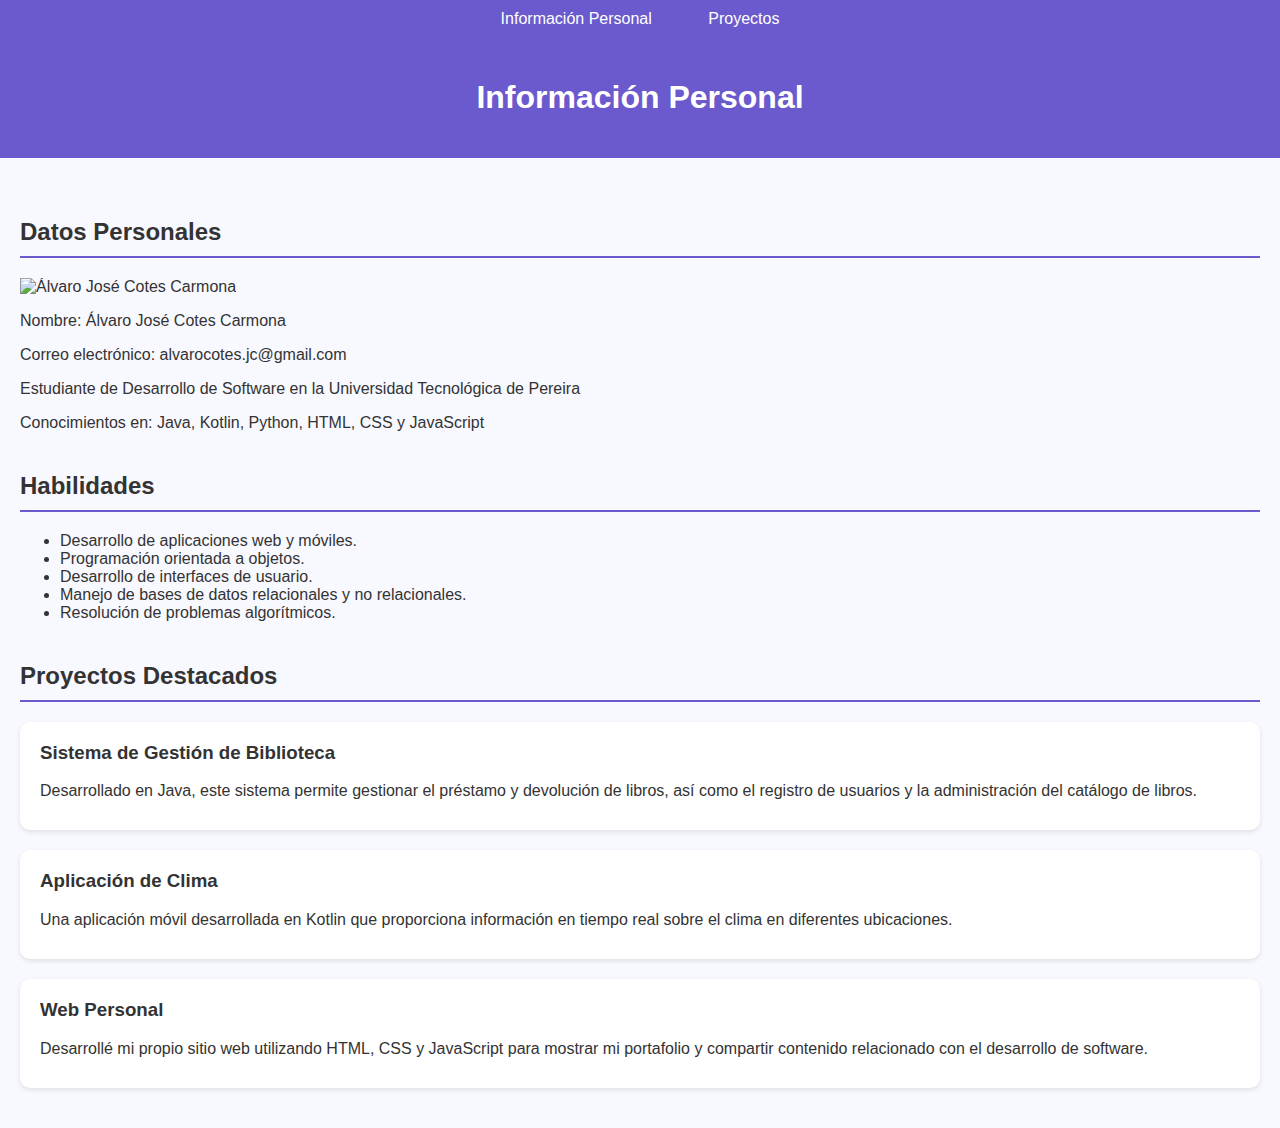
==== index.html @ bfaa5890 "inicio de proyecto" ====
<!DOCTYPE html>
<html lang="es">
<head>
    <meta charset="UTF-8">
    <meta name="viewport" content="width=device-width, initial-scale=1.0">
    <title>Información Personal</title>
    <link rel="stylesheet" href="styles.css">
</head>
<body>
    <nav>
        <ul>
            <li><a href="#personal-info">Información Personal</a></li>
            <li><a href="projects.html">Proyectos</a></li>
        </ul>
    </nav>
    <header>
        <h1>Información Personal</h1>
    </header>
    <main>
        <section id="personal-info">
            <h2>Datos Personales</h2>
            <img src="tu_foto.jpg" alt="Álvaro José Cotes Carmona">
            <p>Nombre: Álvaro José Cotes Carmona</p>
            <p>Correo electrónico: alvarocotes.jc@gmail.com</p>
            <p>Estudiante de Desarrollo de Software en la Universidad Tecnológica de Pereira</p>
            <p>Conocimientos en: Java, Kotlin, Python, HTML, CSS y JavaScript</p>
        </section>
        
        <section id="skills">
            <h2>Habilidades</h2>
            <ul>
                <li>Desarrollo de aplicaciones web y móviles.</li>
                <li>Programación orientada a objetos.</li>
                <li>Desarrollo de interfaces de usuario.</li>
                <li>Manejo de bases de datos relacionales y no relacionales.</li>
                <li>Resolución de problemas algorítmicos.</li>
            </ul>
        </section>
        
        <section id="projects">
            <h2>Proyectos Destacados</h2>
            <div class="project">
                <h3>Sistema de Gestión de Biblioteca</h3>
                <p>Desarrollado en Java, este sistema permite gestionar el préstamo y devolución de libros, así como el registro de usuarios y la administración del catálogo de libros.</p>
            </div>
            <div class="project">
                <h3>Aplicación de Clima</h3>
                <p>Una aplicación móvil desarrollada en Kotlin que proporciona información en tiempo real sobre el clima en diferentes ubicaciones.</p>
            </div>
            <div class="project">
                <h3>Web Personal</h3>
                <p>Desarrollé mi propio sitio web utilizando HTML, CSS y JavaScript para mostrar mi portafolio y compartir contenido relacionado con el desarrollo de software.</p>
            </div>
            <!-- Puedes agregar más proyectos según lo desees -->
        </section>
    </main>
</body>
</html>
---- styles.css ----
/* Paleta de colores */
:root {
    --color-primary: #6a5acd; /* Lila */
    --color-secondary: #ff7f50; /* Naranja */
    --color-background: #f8f8ff; /* Blanco ligeramente azulado */
    --color-text: #333; /* Gris oscuro */
}

/* Estilos generales */
body {
    font-family: Arial, sans-serif;
    margin: 0;
    padding: 0;
    background-color: var(--color-background);
    color: var(--color-text);
}

/* Estilos para la barra de navegación */
nav {
    background-color: var(--color-primary);
    padding: 10px 0;
    box-shadow: 0 2px 5px rgba(0, 0, 0, 0.2); /* Sombra */
}

nav ul {
    list-style-type: none;
    margin: 0;
    padding: 0;
    text-align: center;
}

nav li {
    display: inline;
    margin: 0 10px;
}

nav a {
    color: #fff;
    text-decoration: none;
    padding: 8px 16px;
    border-radius: 5px; /* Bordes redondeados */
    transition: background-color 0.3s; /* Transición suave */
}

nav a:hover {
    background-color: var(--color-secondary); /* Cambio de color al pasar el ratón */
}

header {
    background-color: var(--color-primary);
    color: #fff;
    text-align: center;
    padding: 20px 0;
}

main {
    padding: 20px;
}

/* Estilos para las secciones */
section {
    margin-top: 40px;
}

section h2 {
    border-bottom: 2px solid var(--color-primary);
    padding-bottom: 10px;
}

/* Estilos para los proyectos */
.project {
    background-color: #fff; /* Fondo blanco */
    padding: 20px;
    border-radius: 10px;
    box-shadow: 0 2px 5px rgba(0, 0, 0, 0.1);
    margin-bottom: 20px;
}

.project h3 {
    margin-top: 0;
}

.project p {
    margin-bottom: 10px;
}

.project a {
    display: inline-block;
    background-color: var(--color-primary);
    color: #fff;
    padding: 8px 16px;
    text-decoration: none;
    border-radius: 3px;
    transition: background-color 0.3s;
}

.project a:hover {
    background-color: var(--color-secondary);
}
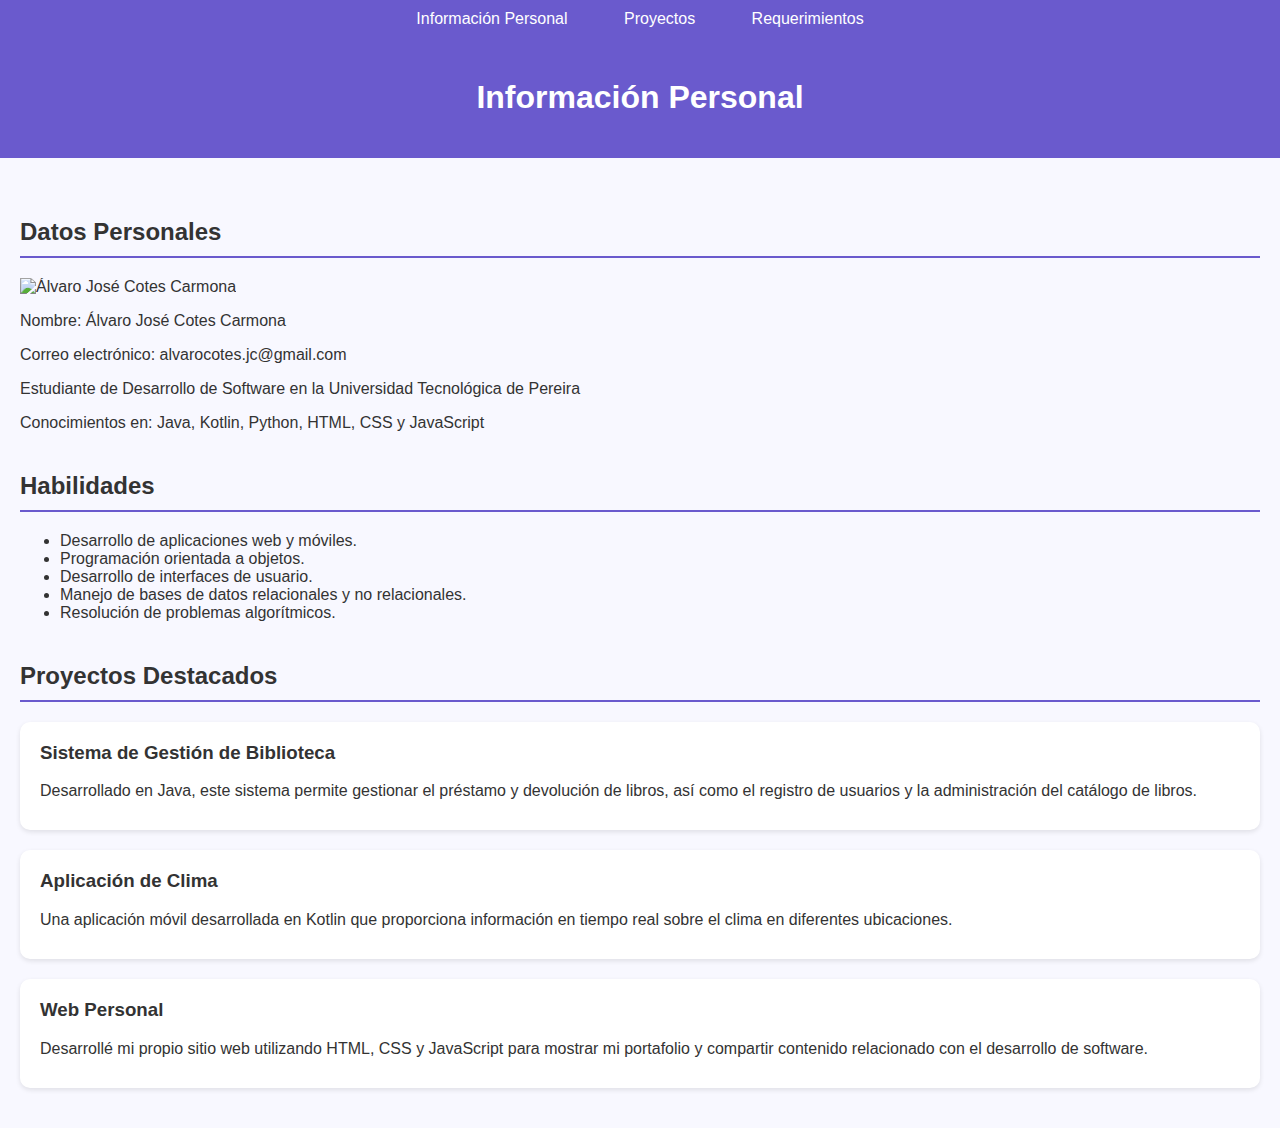
==== commit bc76afd5: "se añaden archivos" ====
--- a/index.html
+++ b/index.html
@@ -11,6 +11,8 @@
         <ul>
             <li><a href="#personal-info">Información Personal</a></li>
             <li><a href="projects.html">Proyectos</a></li>
+            <li><a href="tecnicas_de_modelado.html">Requerimientos</a></li>
+
         </ul>
     </nav>
     <header>
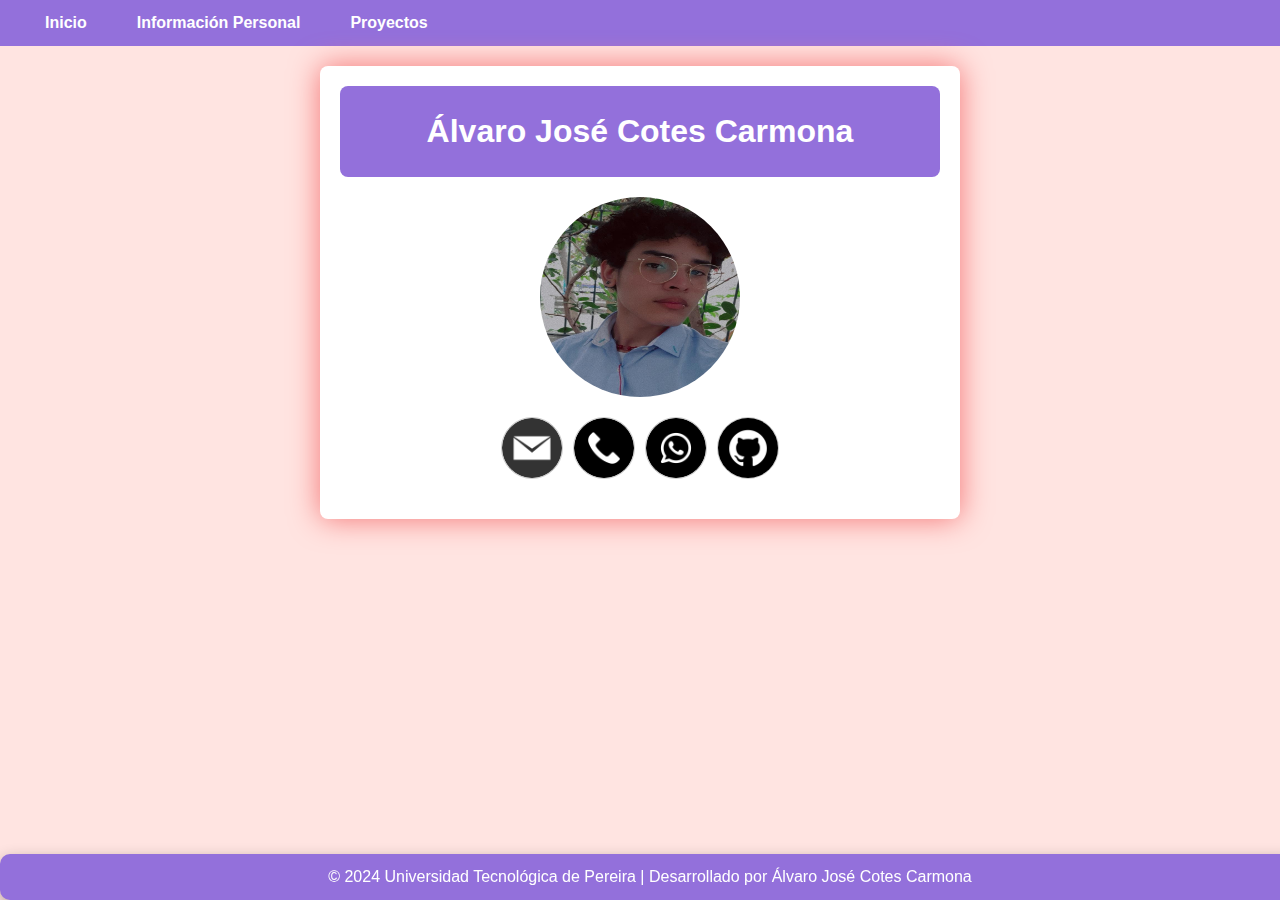
==== commit 7d0d18ba: "pagina casi completa" ====
--- a/index.html
+++ b/index.html
@@ -3,58 +3,47 @@
 <head>
     <meta charset="UTF-8">
     <meta name="viewport" content="width=device-width, initial-scale=1.0">
-    <title>Información Personal</title>
+    <title>Álvaro José Cotes Carmona</title>
     <link rel="stylesheet" href="styles.css">
 </head>
 <body>
     <nav>
         <ul>
-            <li><a href="#personal-info">Información Personal</a></li>
+            <li><a href="index.html">Inicio</a></li>
+            <li><a href="personal-info.html">Información Personal</a></li>
             <li><a href="projects.html">Proyectos</a></li>
-            <li><a href="tecnicas_de_modelado.html">Requerimientos</a></li>
-
+           
         </ul>
     </nav>
-    <header>
-        <h1>Información Personal</h1>
-    </header>
+    
     <main>
-        <section id="personal-info">
-            <h2>Datos Personales</h2>
-            <img src="tu_foto.jpg" alt="Álvaro José Cotes Carmona">
-            <p>Nombre: Álvaro José Cotes Carmona</p>
-            <p>Correo electrónico: alvarocotes.jc@gmail.com</p>
-            <p>Estudiante de Desarrollo de Software en la Universidad Tecnológica de Pereira</p>
-            <p>Conocimientos en: Java, Kotlin, Python, HTML, CSS y JavaScript</p>
-        </section>
-        
-        <section id="skills">
-            <h2>Habilidades</h2>
-            <ul>
-                <li>Desarrollo de aplicaciones web y móviles.</li>
-                <li>Programación orientada a objetos.</li>
-                <li>Desarrollo de interfaces de usuario.</li>
-                <li>Manejo de bases de datos relacionales y no relacionales.</li>
-                <li>Resolución de problemas algorítmicos.</li>
-            </ul>
-        </section>
-        
-        <section id="projects">
-            <h2>Proyectos Destacados</h2>
-            <div class="project">
-                <h3>Sistema de Gestión de Biblioteca</h3>
-                <p>Desarrollado en Java, este sistema permite gestionar el préstamo y devolución de libros, así como el registro de usuarios y la administración del catálogo de libros.</p>
+        <section id="contact-info">
+            <header>
+                <h1>Álvaro José Cotes Carmona</h1>
+            </header>
+            <img src="imagen.jpeg" alt="Álvaro José Cotes Carmona">
+            <div style="display: flex; justify-content: center; align-items: center;">
+                <div style="margin-right: 10px;">
+                    <a href="mailto:alvarocotes.jc@gmail.com"><img id="1" src="email.png" alt="alvarocotes.jc@gmail.com" style="width: 60px; height: auto; border: 1px solid #ccc;"></a>
+                </div>
+                <div style="margin-right: 10px;">
+                    <a href="tel:+573002048198"><img id="2" src="telefono.png" alt="+573003048198" style="width: 60px; height: auto; border: 1px solid #ccc;"></a>
+                </div>
+                <div style="margin-right: 10px;">
+                    <a href="https://wa.me/3002048198"><img id="3" src="negro.png" alt="3002048198" style="width: 60px; height: auto; border: 1px solid #ccc;"></a>
+                </div>
+                <div>
+                    <a href="https://github.com/alvarocotes"><img id="4" src="github.png" alt="alvarocotes" style="width: 60px; height: auto; border: 1px solid #ccc;"></a>
+                </div>
             </div>
-            <div class="project">
-                <h3>Aplicación de Clima</h3>
-                <p>Una aplicación móvil desarrollada en Kotlin que proporciona información en tiempo real sobre el clima en diferentes ubicaciones.</p>
-            </div>
-            <div class="project">
-                <h3>Web Personal</h3>
-                <p>Desarrollé mi propio sitio web utilizando HTML, CSS y JavaScript para mostrar mi portafolio y compartir contenido relacionado con el desarrollo de software.</p>
-            </div>
-            <!-- Puedes agregar más proyectos según lo desees -->
+            
+            
+               
         </section>
     </main>
+
+    <footer>
+        © 2024 Universidad Tecnológica de Pereira | Desarrollado por Álvaro José Cotes Carmona
+    </footer>
 </body>
 </html>
--- a/styles.css
+++ b/styles.css
@@ -1,99 +1,142 @@
-/* Paleta de colores */
-:root {
-    --color-primary: #6a5acd; /* Lila */
-    --color-secondary: #ff7f50; /* Naranja */
-    --color-background: #f8f8ff; /* Blanco ligeramente azulado */
-    --color-text: #333; /* Gris oscuro */
+/* Reset de márgenes y padding */
+body, h1, h2, p, ul, li {
+    margin: 0;
+    padding: 0;
+    list-style: none;
+    box-sizing: border-box;
 }
 
-/* Estilos generales */
+/* Estilo del cuerpo */
 body {
-    font-family: Arial, sans-serif;
+    font-family: 'Helvetica Neue', Arial, sans-serif;
+    line-height: 1.6;
+    background: #ffe4e1; /* Cambiado a rosa claro */
+    color: #333;
     margin: 0;
     padding: 0;
-    background-color: var(--color-background);
-    color: var(--color-text);
+    background-color: #ffe4e1;
+    min-height: 100%;
+    text-align: justify;
+    padding-bottom: 10%;
+    margin-bottom: 0; /* Añadido para eliminar el espacio entre el final de la página y el footer */
 }
 
-/* Estilos para la barra de navegación */
-nav {
-    background-color: var(--color-primary);
-    padding: 10px 0;
-    box-shadow: 0 2px 5px rgba(0, 0, 0, 0.2); /* Sombra */
+/* Navegación */
+nav ul {
+    background: #9370DB; /* Lila mediano */
+    padding: 10px 20px;
+    text-align: left; /* Alinear a la izquierda */
+    margin: 0;
+    display: flex;
 }
 
-nav ul {
-    list-style-type: none;
-    margin: 0;
-    padding: 0;
-    text-align: center;
-}
-
-nav li {
-    display: inline;
+nav ul li {
     margin: 0 10px;
 }
 
-nav a {
-    color: #fff;
+nav ul li a {
+    color: white;
     text-decoration: none;
-    padding: 8px 16px;
-    border-radius: 5px; /* Bordes redondeados */
-    transition: background-color 0.3s; /* Transición suave */
+    padding: 8px 15px;
+    border-radius: 5px;
+    transition: background 0.3s;
+    font-weight: bold;
 }
 
-nav a:hover {
-    background-color: var(--color-secondary); /* Cambio de color al pasar el ratón */
+nav ul li a:hover {
+    background: #8A2BE2; /* Lila */
 }
 
+/* Estilo para el encabezado */
 header {
-    background-color: var(--color-primary);
-    color: #fff;
+    background: #9370DB; /* Igual al color del nav */
+    color: white; /* Cambiado a blanco */
+    padding: 20px 20px; /* Más espacio alrededor del texto */
     text-align: center;
-    padding: 20px 0;
-}
-
-main {
-    padding: 20px;
-}
-
-/* Estilos para las secciones */
-section {
-    margin-top: 40px;
-}
-
-section h2 {
-    border-bottom: 2px solid var(--color-primary);
-    padding-bottom: 10px;
-}
-
-/* Estilos para los proyectos */
-.project {
-    background-color: #fff; /* Fondo blanco */
-    padding: 20px;
-    border-radius: 10px;
-    box-shadow: 0 2px 5px rgba(0, 0, 0, 0.1);
+    border-radius: 8px; /* Cambiado a 8px */
     margin-bottom: 20px;
 }
 
+/* Encabezado dentro de div en páginas distintas de la principal */
+#personal-info-header header,
+#projects-header header {
+    margin-top: 10px; /* Espacio entre la navegación y el encabezado */
+}
+
+/* Contenedor del encabezado */
+#home-header,
+#personal-info-header,
+#projects-header {
+    margin-bottom: auto; /* Deja que el footer vaya al final */
+}
+
+/* Sección de información de contacto e información personal */
+#contact-info, #personal-info, #projects {
+    text-align: center;
+    padding: 20px;
+    background: white; /* Fondo blanco */
+    margin: 20px auto;
+    max-width: 600px;
+    border-radius: 8px; /* Cambiado de 10px a 8px */
+    box-shadow: 0px 0px 30px rgb(245, 115, 115); /* Cambiado el color de la sombra */
+}
+
+#contact-info img, #personal-info img {
+    border-radius: 50%;
+    display: block;
+    margin: 0 auto 20px;
+    width: 200px;
+    height: 200px;
+}
+
+
+#contact-info p, #personal-info p {
+    margin: 10px 0;
+    font-size: 1.1em;
+}
+
+/* Sección de proyectos */
+#projects {
+    background: white; /* Fondo blanco */
+    padding: 20px;
+    margin: 20px auto;
+    max-width: 800px;
+    border-radius: 10px;
+}
+
+
+.project {
+    margin: 20px 0;
+    padding: 20px;
+    border-radius: 10px;
+    border: 1px solid #ddd;
+}
+
 .project h3 {
-    margin-top: 0;
+    margin-bottom: 10px;
+    color: #6A0DAD;
 }
 
 .project p {
-    margin-bottom: 10px;
+    margin: 0;
+    font-size: 1em;
+    color: #555;
 }
 
-.project a {
-    display: inline-block;
-    background-color: var(--color-primary);
-    color: #fff;
-    padding: 8px 16px;
-    text-decoration: none;
-    border-radius: 3px;
-    transition: background-color 0.3s;
+/* Pie de página */
+footer {
+    text-align: center;
+    padding: 10px;
+    background: #9370DB; /* Lila mediano */
+    color: white;
+    border-radius: 10px;
+    box-shadow: 0 5px 15px rgba(0, 0, 0, 0.3); /* Sombra */
+    position: fixed;
+    bottom: 0;
+    left: 0;
+    width: 100%;
+    margin-top: auto; /* Deja que el footer vaya al final */
+    margin-bottom: 0; /* Añadido para eliminar el espacio entre el final de la página y el footer */
 }
 
-.project a:hover {
-    background-color: var(--color-secondary);
-}
+
